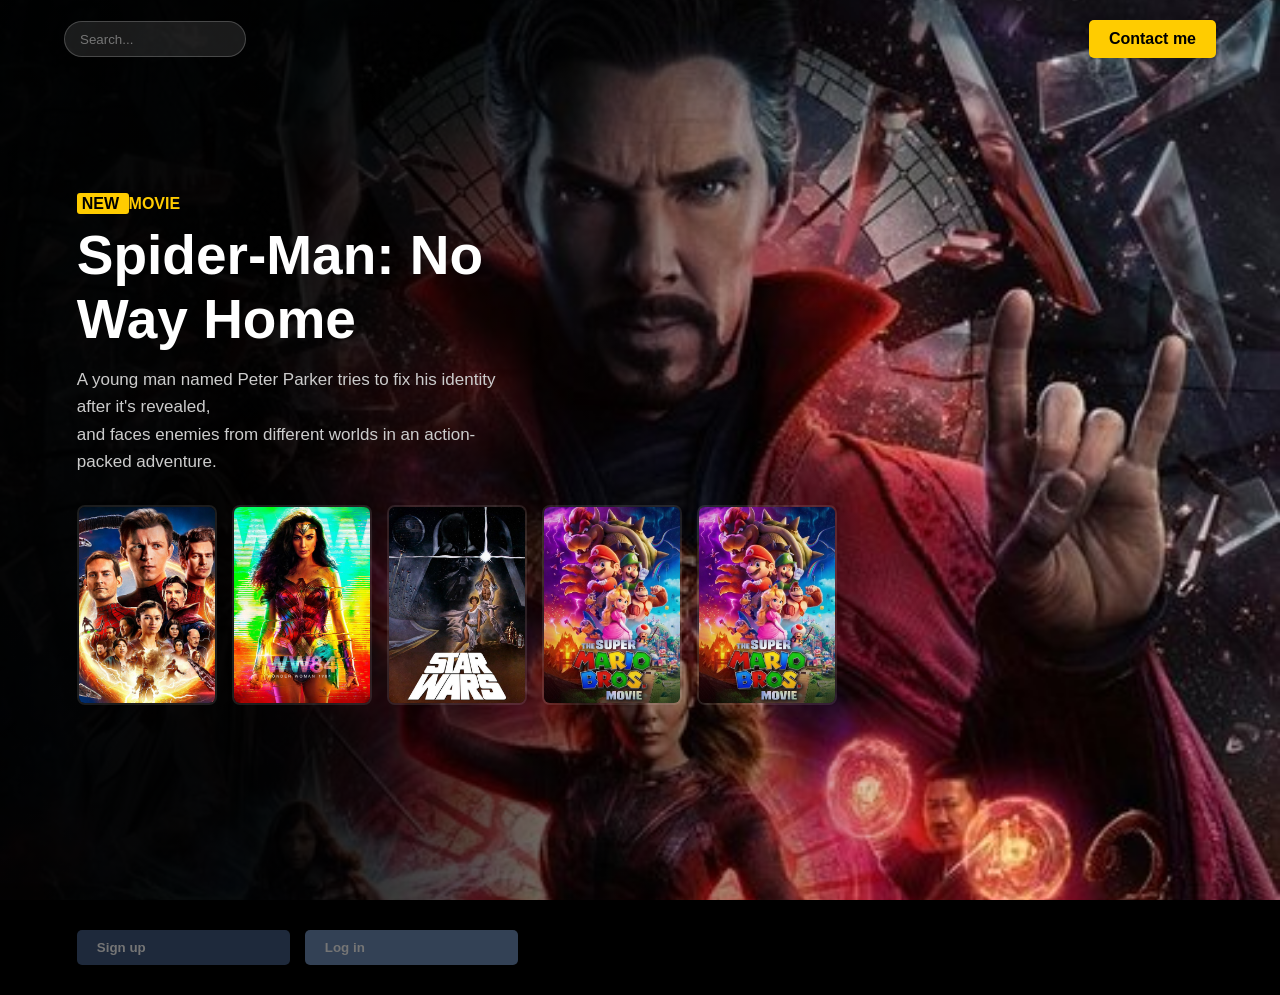
==== ass html/index.html @ 84f45cdd "Add files via upload" ====
<!DOCTYPE html>
<html lang="en">
<head>
    <meta charset="UTF-8">
    <meta name="viewport" content="width=device-width, initial-scale=1.0">
    <link rel="stylesheet" href="css.css">
    <title>Personal Website</title>
</head>
<body>
   
    <header class="header-section">
         <div class="search-container">
        <input type="text" placeholder="Search..." class="search-input">
        <a href="#" class="search-icon"></a>
    </div>
        <a class="ll" href="#">Contact me</a>
    </header>


    <div class="yyy">
        <div class="kk"><span>NEW </span> MOVIE</div>
        
        <div class="mm">
            <h1>Spider-Man: No Way Home</h1>
            <p>A young man named Peter Parker tries to fix his identity after it's revealed, <br> 
               and faces enemies from different worlds in an action-packed adventure.</p>
            
            <div class="lama">
                <img src="img/14QbnygCuTO0vl7CAFmPf1fgZfV.jpg" alt="1">
                <img src="img/8UlWHLMpgZm9bx6QYh0NFoq67TZ.jpg" alt="2">
                <img src="img/6FfCtAuVAW8XJjZ7eWeLibRLWTw.jpg" alt="3">
                <img src="img/qNBAXBIQlnOThrVvA6mA2B5ggV6.jpg" alt="4">
                <img src="img/qNBAXBIQlnOThrVvA6mA2B5ggV6.jpg" alt="5">
            </div>
        </div>
    </div>


    <form class="auth-form"> 
        <input type="email" placeholder="Sign up" class="one">
        <input type="email" placeholder="Log in" class="two">
    </form>
</body>
</html>
---- ass html/css.css ----
/* --- 1. الأساسيات --- */
* {
    margin: 0;
    padding: 0;
    box-sizing: border-box;
}

body {
    background-color: #000;
    color: white;
    font-family: Arial, sans-serif;
    overflow-x: hidden;
}

/* --- 2. الهيدر (تواصل يسار وبحث يمين) --- */
.header-section {
    position: absolute;
    top: 20px;
    width: 100%;
    display: flex;
    justify-content: space-between;
    align-items: center;
    padding: 0 5%;
    z-index: 10;
}

.ll {
    background-color: #ffcc00;
    color: black;
    text-decoration: none;
    padding: 10px 20px;
    border-radius: 5px;
    font-weight: bold;
    transition: 0.3s;
}

.ll:hover { background-color: white; }

.search-container {
    background-color: rgba(255, 255, 255, 0.1);
    padding: 8px 15px;
    border-radius: 20px;
    border: 1px solid rgba(255, 255, 255, 0.2);
}

.search-input {
    background: none;
    border: none;
    color: white;
    outline: none;
    width: 150px;
}


.yyy {
    height: 100vh;
    width: 100%;

    background: linear-gradient(to right, rgba(0,0,0,0.95) 20%, transparent 75%), 
                url('img/home/9Gtg2DzBhmYamXBS1hKAhiwbBKS.jpg');
    background-size: cover;
    
 
    background-position: right 10%; 
    
    display: flex;
    flex-direction: column;
    justify-content: center;
    padding-left: 6%;
}

.kk { color: #ffcc00; margin-bottom: 10px; font-weight: bold; }
.kk span { background-color: #ffcc00; color: black; padding: 2px 5px; border-radius: 3px; }

.mm h1 {
    font-size: 55px;
    font-weight: bold;
    margin-bottom: 15px;
    max-width: 500px; 
}

.mm p {
    font-size: 17px;
    color: #ccc;
    line-height: 1.6;
    max-width: 450px;
    margin-bottom: 30px;
}

.lama {
    display: flex;
    gap: 15px;
}

.lama img {
    width: 140px;      
    height: 200px;     
    object-fit: cover; 
    border-radius: 8px;
    border: 2px solid rgba(255, 255, 255, 0.1);
    transition: 0.3s;
}

.lama img:hover {
    transform: scale(1.05);
    border-color: #ffcc00;
}


.auth-form {
    padding: 30px 6%;
    display: flex;
    gap: 15px;
}

.one, .two {
    padding: 10px 20px;
    border-radius: 5px;
    border: none;
    font-weight: bold;
    cursor: pointer;
    transition: 0.3s;
}

.one { background-color: #1e293b; color: white; }
.two { background-color: #334155; color: white; }

.one:hover, .two:hover { background-color: #ffcc00; color: black; }


@media (max-width: 767px) {
    .header-section { flex-direction: column; gap: 15px; padding: 20px 0; }
    .yyy { 
        text-align: center; 
        padding-left: 0; 
        padding-top: 100px;
     
    }
    .mm h1 { font-size: 32px; margin: 0 auto 15px; }
    .mm p { margin: 0 auto 30px; padding: 0 10px; }
    .lama { justify-content: center; flex-wrap: wrap; }
    .lama img { width: 100px; height: 150px; }
    .auth-form { justify-content: center; }
}

@media (min-width: 768px) and (max-width: 1023px) {
    .mm h1 { font-size: 45px; }
}
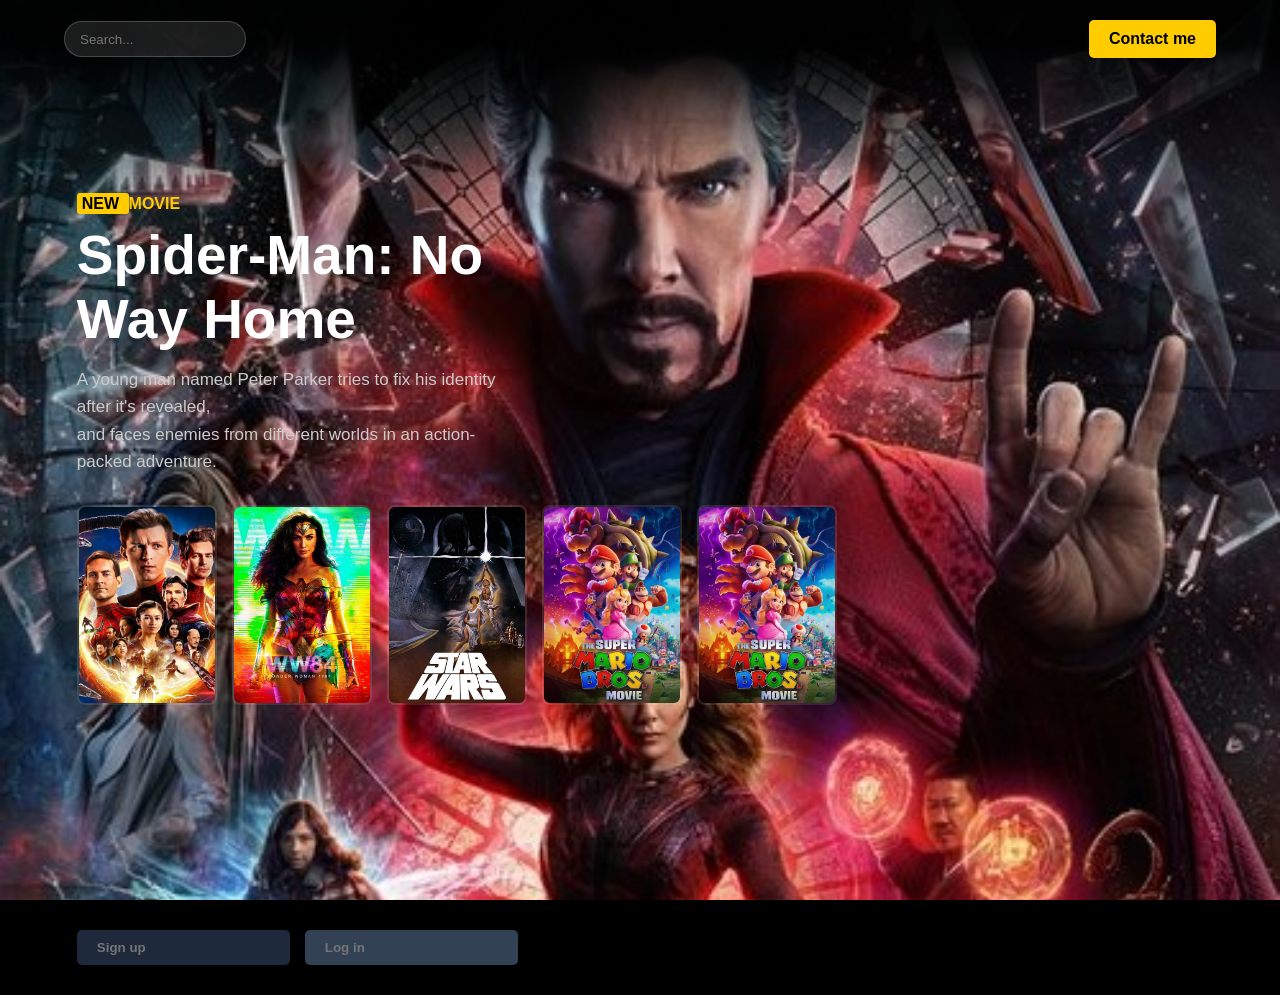
==== commit 42c44cce: "Add files via upload" ====
--- a/ass html/index.html
+++ b/ass html/index.html
@@ -1,44 +1,44 @@
-<!DOCTYPE html>
+<!doctype html>
 <html lang="en">
-<head>
-    <meta charset="UTF-8">
-    <meta name="viewport" content="width=device-width, initial-scale=1.0">
-    <link rel="stylesheet" href="css.css">
+  <head>
+    <meta charset="UTF-8" />
+    <meta name="viewport" content="width=device-width, initial-scale=1.0" />
+    <link rel="stylesheet" href="css.css" />
     <title>Personal Website</title>
-</head>
-<body>
-   
+  </head>
+  <body>
     <header class="header-section">
-         <div class="search-container">
-        <input type="text" placeholder="Search..." class="search-input">
+      <div class="search-container">
+        <input type="text" placeholder="Search..." class="search-input" />
         <a href="#" class="search-icon"></a>
-    </div>
-        <a class="ll" href="#">Contact me</a>
+      </div>
+      <a class="ll" href="#">Contact me</a>
     </header>
 
+    <div class="yyy">
+      <div class="kk"><span>NEW </span> MOVIE</div>
 
-    <div class="yyy">
-        <div class="kk"><span>NEW </span> MOVIE</div>
-        
-        <div class="mm">
-            <h1>Spider-Man: No Way Home</h1>
-            <p>A young man named Peter Parker tries to fix his identity after it's revealed, <br> 
-               and faces enemies from different worlds in an action-packed adventure.</p>
-            
-            <div class="lama">
-                <img src="img/14QbnygCuTO0vl7CAFmPf1fgZfV.jpg" alt="1">
-                <img src="img/8UlWHLMpgZm9bx6QYh0NFoq67TZ.jpg" alt="2">
-                <img src="img/6FfCtAuVAW8XJjZ7eWeLibRLWTw.jpg" alt="3">
-                <img src="img/qNBAXBIQlnOThrVvA6mA2B5ggV6.jpg" alt="4">
-                <img src="img/qNBAXBIQlnOThrVvA6mA2B5ggV6.jpg" alt="5">
-            </div>
+      <div class="mm">
+        <h1>Spider-Man: No Way Home</h1>
+        <p>
+          A young man named Peter Parker tries to fix his identity after it's
+          revealed, <br />
+          and faces enemies from different worlds in an action-packed adventure.
+        </p>
+
+        <div class="lama">
+          <img src="img/14QbnygCuTO0vl7CAFmPf1fgZfV.jpg" alt="1" />
+          <img src="img/8UlWHLMpgZm9bx6QYh0NFoq67TZ.jpg" alt="2" />
+          <img src="img/6FfCtAuVAW8XJjZ7eWeLibRLWTw.jpg" alt="3" />
+          <img src="img/qNBAXBIQlnOThrVvA6mA2B5ggV6.jpg" alt="4" />
+          <img src="img/qNBAXBIQlnOThrVvA6mA2B5ggV6.jpg" alt="5" />
         </div>
+      </div>
     </div>
 
-
-    <form class="auth-form"> 
-        <input type="email" placeholder="Sign up" class="one">
-        <input type="email" placeholder="Log in" class="two">
+    <form class="auth-form">
+      <input type="email" placeholder="Sign up" class="one" />
+      <input type="email" placeholder="Log in" class="two" />
     </form>
-</body>
+  </body>
 </html>
--- a/ass html/css.css
+++ b/ass html/css.css
@@ -1,148 +1,184 @@
-/* --- 1. الأساسيات --- */
 * {
-    margin: 0;
-    padding: 0;
-    box-sizing: border-box;
+  margin: 0;
+  padding: 0;
+  box-sizing: border-box;
 }
 
 body {
-    background-color: #000;
-    color: white;
-    font-family: Arial, sans-serif;
-    overflow-x: hidden;
+  background-color: #000;
+  color: white;
+  font-family: Arial, sans-serif;
+  overflow-x: hidden;
 }
 
-/* --- 2. الهيدر (تواصل يسار وبحث يمين) --- */
 .header-section {
-    position: absolute;
-    top: 20px;
-    width: 100%;
-    display: flex;
-    justify-content: space-between;
-    align-items: center;
-    padding: 0 5%;
-    z-index: 10;
+  position: absolute;
+  top: 20px;
+  width: 100%;
+  display: flex;
+  justify-content: space-between;
+  align-items: center;
+  padding: 0 5%;
+  z-index: 10;
 }
 
 .ll {
-    background-color: #ffcc00;
-    color: black;
-    text-decoration: none;
-    padding: 10px 20px;
-    border-radius: 5px;
-    font-weight: bold;
-    transition: 0.3s;
+  background-color: #ffcc00;
+  color: black;
+  text-decoration: none;
+  padding: 10px 20px;
+  border-radius: 5px;
+  font-weight: bold;
+  transition: 0.3s;
 }
 
-.ll:hover { background-color: white; }
+.ll:hover {
+  background-color: white;
+}
 
 .search-container {
-    background-color: rgba(255, 255, 255, 0.1);
-    padding: 8px 15px;
-    border-radius: 20px;
-    border: 1px solid rgba(255, 255, 255, 0.2);
+  background-color: rgba(255, 255, 255, 0.1);
+  padding: 8px 15px;
+  border-radius: 20px;
+  border: 1px solid rgba(255, 255, 255, 0.2);
 }
 
 .search-input {
-    background: none;
-    border: none;
-    color: white;
-    outline: none;
-    width: 150px;
+  background: none;
+  border: none;
+  color: white;
+  outline: none;
+  width: 150px;
 }
 
+.yyy {
+  height: 100vh;
+  width: 100%;
 
-.yyy {
-    height: 100vh;
-    width: 100%;
+  background:
+    linear-gradient(rgba(0, 0, 0, 0.95) 5%, transparent 20%),
+    url("img/home/9Gtg2DzBhmYamXBS1hKAhiwbBKS.jpg");
+  background-size: cover;
 
-    background: linear-gradient(to right, rgba(0,0,0,0.95) 20%, transparent 75%), 
-                url('img/home/9Gtg2DzBhmYamXBS1hKAhiwbBKS.jpg');
-    background-size: cover;
-    
- 
-    background-position: right 10%; 
-    
-    display: flex;
-    flex-direction: column;
-    justify-content: center;
-    padding-left: 6%;
+  background-position: right 10%;
+
+  display: flex;
+  flex-direction: column;
+  justify-content: center;
+  padding-left: 6%;
 }
 
-.kk { color: #ffcc00; margin-bottom: 10px; font-weight: bold; }
-.kk span { background-color: #ffcc00; color: black; padding: 2px 5px; border-radius: 3px; }
+.kk {
+  color: #ffcc00;
+  margin-bottom: 10px;
+  font-weight: bold;
+}
+.kk span {
+  background-color: #ffcc00;
+  color: black;
+  padding: 2px 5px;
+  border-radius: 3px;
+}
 
 .mm h1 {
-    font-size: 55px;
-    font-weight: bold;
-    margin-bottom: 15px;
-    max-width: 500px; 
+  font-size: 55px;
+  font-weight: bold;
+  margin-bottom: 15px;
+  max-width: 500px;
 }
 
 .mm p {
-    font-size: 17px;
-    color: #ccc;
-    line-height: 1.6;
-    max-width: 450px;
-    margin-bottom: 30px;
+  font-size: 17px;
+  color: #ccc;
+  line-height: 1.6;
+  max-width: 450px;
+  margin-bottom: 30px;
 }
 
 .lama {
-    display: flex;
-    gap: 15px;
+  display: flex;
+  gap: 15px;
 }
 
 .lama img {
-    width: 140px;      
-    height: 200px;     
-    object-fit: cover; 
-    border-radius: 8px;
-    border: 2px solid rgba(255, 255, 255, 0.1);
-    transition: 0.3s;
+  width: 140px;
+  height: 200px;
+  object-fit: cover;
+  border-radius: 8px;
+  border: 2px solid rgba(255, 255, 255, 0.1);
+  transition: 0.3s;
 }
 
 .lama img:hover {
-    transform: scale(1.05);
-    border-color: #ffcc00;
+  transform: scale(1.05);
+  border-color: #ffcc00;
 }
 
-
 .auth-form {
-    padding: 30px 6%;
-    display: flex;
-    gap: 15px;
+  padding: 30px 6%;
+  display: flex;
+  gap: 15px;
 }
 
-.one, .two {
-    padding: 10px 20px;
-    border-radius: 5px;
-    border: none;
-    font-weight: bold;
-    cursor: pointer;
-    transition: 0.3s;
+.one,
+.two {
+  padding: 10px 20px;
+  border-radius: 5px;
+  border: none;
+  font-weight: bold;
+  cursor: pointer;
+  transition: 0.3s;
 }
 
-.one { background-color: #1e293b; color: white; }
-.two { background-color: #334155; color: white; }
+.one {
+  background-color: #1e293b;
+  color: white;
+}
+.two {
+  background-color: #334155;
+  color: white;
+}
 
-.one:hover, .two:hover { background-color: #ffcc00; color: black; }
-
+.one:hover,
+.two:hover {
+  background-color: #ffcc00;
+  color: black;
+}
 
 @media (max-width: 767px) {
-    .header-section { flex-direction: column; gap: 15px; padding: 20px 0; }
-    .yyy { 
-        text-align: center; 
-        padding-left: 0; 
-        padding-top: 100px;
-     
-    }
-    .mm h1 { font-size: 32px; margin: 0 auto 15px; }
-    .mm p { margin: 0 auto 30px; padding: 0 10px; }
-    .lama { justify-content: center; flex-wrap: wrap; }
-    .lama img { width: 100px; height: 150px; }
-    .auth-form { justify-content: center; }
+  .header-section {
+    flex-direction: column;
+    gap: 15px;
+    padding: 20px 0;
+  }
+  .yyy {
+    text-align: center;
+    padding-left: 0;
+    padding-top: 100px;
+  }
+  .mm h1 {
+    font-size: 32px;
+    margin: 0 auto 15px;
+  }
+  .mm p {
+    margin: 0 auto 30px;
+    padding: 0 10px;
+  }
+  .lama {
+    justify-content: center;
+    flex-wrap: wrap;
+  }
+  .lama img {
+    width: 100px;
+    height: 150px;
+  }
+  .auth-form {
+    justify-content: center;
+  }
 }
 
 @media (min-width: 768px) and (max-width: 1023px) {
-    .mm h1 { font-size: 45px; }
+  .mm h1 {
+    font-size: 45px;
+  }
 }
